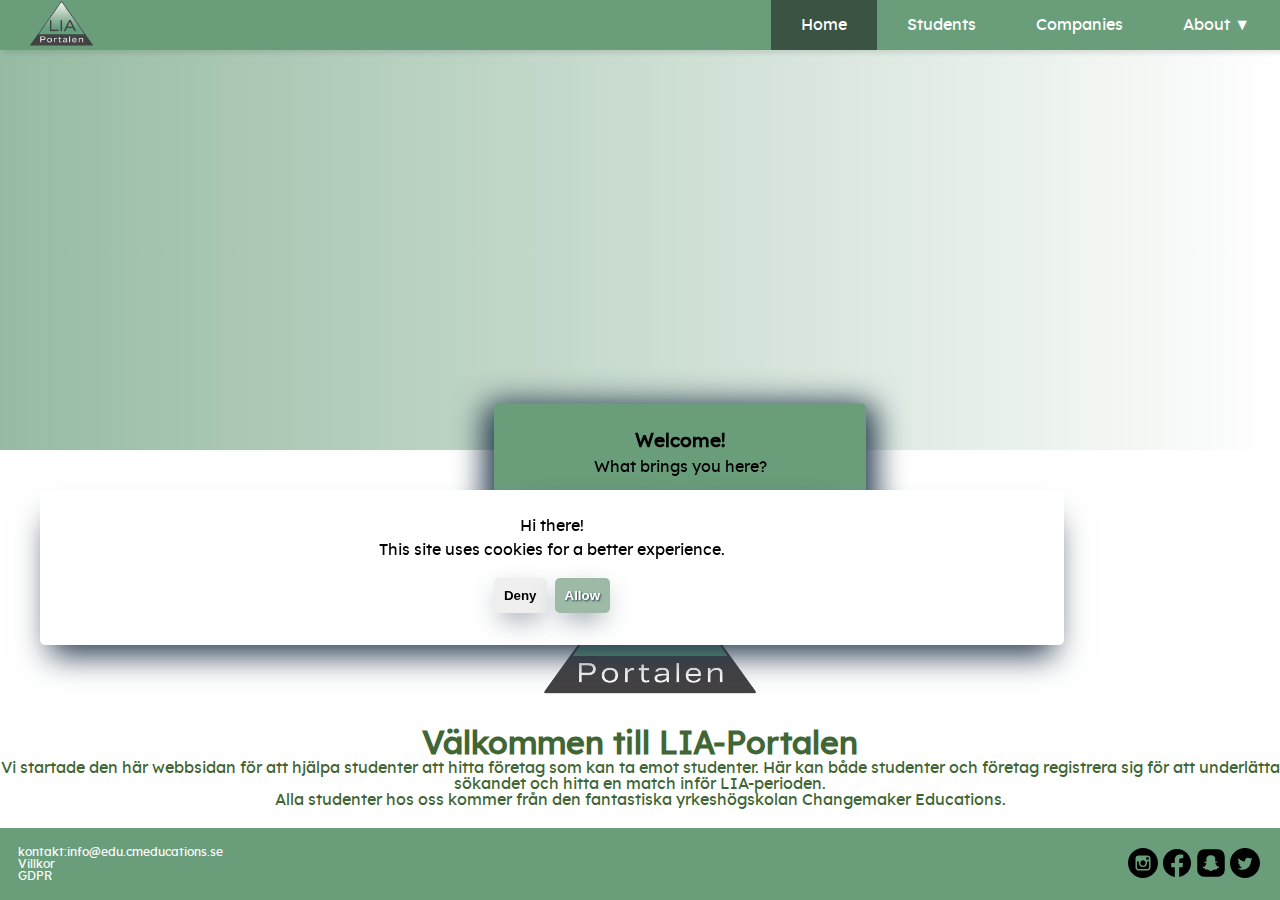
==== index.html @ 282dff03 "create popup when user enters home page, and some styling" ====
<!DOCTYPE html>
<html lang="en">
<head>
    <meta charset="UTF-8">
    <meta name="viewport" content="width=device-width, initial-scale=1.0">
    <title>LIA-Portalen</title>
    <link rel="icon" href="./images/lia-logo2.png" type="image/.png">
    <link rel="apple-touch-icon" href="./images/lia-logo2.png">
    <link rel="stylesheet" href="./styles/styles.css">
    <link rel="stylesheet" href="./styles/typography.css">
    <script src="./js/jquery-3.7.1.min.js"></script>
    <script src="./js/main.js" defer></script>
</head>
<body>
    <header>
        <nav>
            <ul class="sidebar">
            </ul>
            <ul class="navbar">
            </ul>
        </nav>
        <div class="hero-img">
        </div>
    </header>
    <section class="main-content">
    </section>
        <div class="container">
            <img src="./images/lia-logo2.png" alt="lia" height="200">
            <div class="text-container">
                <h1>Välkommen till LIA-Portalen</h1>
              <p>Vi startade den här webbsidan för att hjälpa studenter att hitta företag som kan ta emot studenter. Här kan både studenter och företag registrera sig för att underlätta sökandet och hitta en match inför LIA-perioden.</p>
              <p>Alla studenter hos oss kommer från den fantastiska yrkeshögskolan Changemaker Educations.</p>
            </div>
        </div>
    <footer class="footer">
    </footer>
</body>
</html>
---- styles/styles.css ----
:root {
    --dark-color: rgb(57, 63, 59);
    --hover-greenish: rgb(156, 186, 166);
    --main-greenish: rgb(106, 158, 123);
    --nav-active-color: rgb(59, 83, 67);
    --light-text-color: rgb(255, 255, 255);
    --shadow-color: rgb(38, 57, 77);
}

* {
    box-sizing: border-box;
    margin: 0;
    padding: 0;
}

html {
    height: 100vh;
}

body {
    font-family: Lexend, Verdana, Geneva, Tahoma, sans-serif;
    display: flex;
    flex-direction: column;
    min-height: 100%;
    margin: 0;
}

nav {
    background-color: var(--main-greenish);
    box-shadow: 3px 3px 5px rgba(0, 0, 0, 0.1);
    position: relative;
    z-index: 999;
}

nav ul {
    align-items: center;
    display: flex;
    justify-content: flex-end;
    list-style: none;
    width: 100%;
}

nav li {
    height: 50px; 
}

nav a {
    align-items: center;
    color: var(--light-text-color);
    display: flex;
    height: 100%;
    padding: 0 30px;
    text-decoration: none;
}

nav a:hover {
    background-color: var(--hover-greenish);
}

nav .sidebar li:first-child {
    justify-content: flex-end;
}

.sidebar {
    align-items: flex-start;
    background-color: rgba(106, 158, 123, 0.7);
    backdrop-filter: blur(10px);
    box-shadow: -10px 0 10px rgba(0, 0, 0, 0.1);
    display: none;
    flex-direction: column;
    height: 100vh;
    justify-content: flex-start;
    right: 0;
    position: fixed;
    top: 0;
    width: 350px;
    z-index: 999;
}

.sidebar li {
    width: 100%;
}

.sidebar a {
    width: 100%;
}

.submenu {
    background-color: rgba(117, 150, 127, 0.7);
    backdrop-filter: blur(5px);
    box-shadow: 3px 3px 5px rgba(0, 0, 0, 0.3);
    display: none;
    flex-direction: column;
    position: absolute;
    text-align: center;
    z-index: 1100;
}

.submenu li {
    border-bottom: 1px solid var(--nav-hover-color);
    height: 50px;
    width: 100%;
}

.submenu.open {
    display: flex;
}

nav ul li  {
    position: relative;
}

.navbar > li:first-child {
    margin-right: auto;
}

.active {
    background-color: var(--nav-active-color);
}

.viewOnDesktop {
    display: none;
}

.menubutton a img, .closebutton a img {
    height: 26px; 
}

.logo img {
    height: 48px;
    background-color: var(--main-greenish);
}

.navbar .logo a:hover,
.sidebar .logo a:hover,
.logo.active {
    background: var(--main-greenish);
}

.container {
    align-items: center;
    text-align: center;
    color: #3F6634;
    font-size: 1rem;
    max-width: 100%;
    padding-bottom: 20px; 
  }
  
  .text-container {
    text-align: center;
  }

  .container img {
    margin-left: 20px;
    padding: 20px;
  }

.hero-img {
    background-image:linear-gradient(to right, rgba(106, 158, 123, 0.7) 0%, rgba(0, 128, 128, 0) 100%), url(../images/hero-mobile.jpg);
    background-size: cover;
    display: flex;
    height: 300px;
    justify-content: flex-end;
}

h1 {
    text-align: center;
}

.main-content {
    flex-grow: 1;
    width: 100%;
}

.cookie {
    align-items: center;
    background-color: #fff;
    border-radius: 5px;
    box-shadow: 0px 20px 30px -10px var(--shadow-color);
    display: flex;
    flex-direction: column;
    margin: 40px; 
    padding: 24px;
    text-align: center;
    position: fixed;
}

.consent-box {
    z-index: 1000; 
    width: 80%;
}

.identify-user {
    background-color: var(--main-greenish);
    z-index: 900;
    box-shadow: 0px 10px 30px 10px var(--shadow-color);
    left: 50%;
    transform: translate(-50%, -50%);
}

.consent-box > *,
.identify-user > * {
    margin: 4px;
}

.button-wrapper {
  display: flex;
  justify-content: space-evenly;
  font-size: 2rem;
  padding: 8px 0 0;
}

.cookie-btn,
.identifier-button {
    border: none;
    border-radius: 5px;
    margin: 4px;
    padding: 10px;
    font-weight: 700;
    box-shadow: 0px 10px 30px -10px var(--shadow-color);
    cursor: pointer;
}

.identifier-button {
    width: 150px;
}

.allow {
    background-color: var(--hover-greenish);
    color: var(--light-text-color);
    text-shadow: 1px 1px 2px var(--shadow-color);
}

.deny:hover {
    box-shadow: 0px 0px 15px 5px rgb(228, 144, 144);
}

.allow:hover {
    box-shadow: 0px 0px 15px 10px rgb(146, 202, 165);
}

.identifier-button:hover {
    box-shadow: 0px 0px 15px 10px var(--hover-greenish);
}

footer {
    color: var(--light-text-color);
    background-color: var(--main-greenish);
    padding: 12px;
    display: flex;
    align-items: center;
    justify-content: space-between;
}
 
footer > * {
    font-size: 12px;
    margin: 6px;
    cursor: pointer;
}

.footer-info a {
    text-decoration: none;
    color: var(--light-text-color);
}

.footer-info a:hover {
    color: var(--nav-active-color);
}

.footer-social {
    display: flex;
}

 
footer img {
    margin: 2px;
}

.disable-cookie-button {
        background-color: var(--main-greenish);
        border: 1px solid var(--hover-greenish);
        border-radius: 5px;
        color: var(--light-text-color);
        cursor: pointer;
        padding: 4px;
    }

.disable-cookie-button:hover {
    background-color: var(--hover-greenish);
}

@media(max-width: 400px){
    .sidebar {
        width: 100%;
    }

    .button-wrapper {
        display: flex;
        flex-direction: column;
    }   

    footer {
        flex-direction: column;
    }

    .footer-info {
        display: flex;
        flex-direction: column;
        text-align: center;
    }



}

@media screen and (min-width: 769px) {
    nav a {
        justify-content: center;
    }
    
    .navbar li:not(.menubutton) {
        display: block;
    }

    .hero-img {
        background-image:linear-gradient(to right, rgba(106, 158, 123, 0.7) 0%, rgba(0, 128, 128, 0) 100%), url(../images/hero-desktop.jpg);
        background-size: cover;
        height: 400px;
    }

    .menubutton {
        display: none;
    }

    .viewOnDesktop {
        display: flex;
    }
    
}
---- styles/typography.css ----
@font-face {
    font-family: "lexend";
    src: url("../webfonts/lexend/lexend-variablefont_wght-webfont.woff");
}


@font-face {
    font-family: "lexend";
    src: url("../webfonts/lexend/lexend-variablefont_wght-webfont.woff2");
}
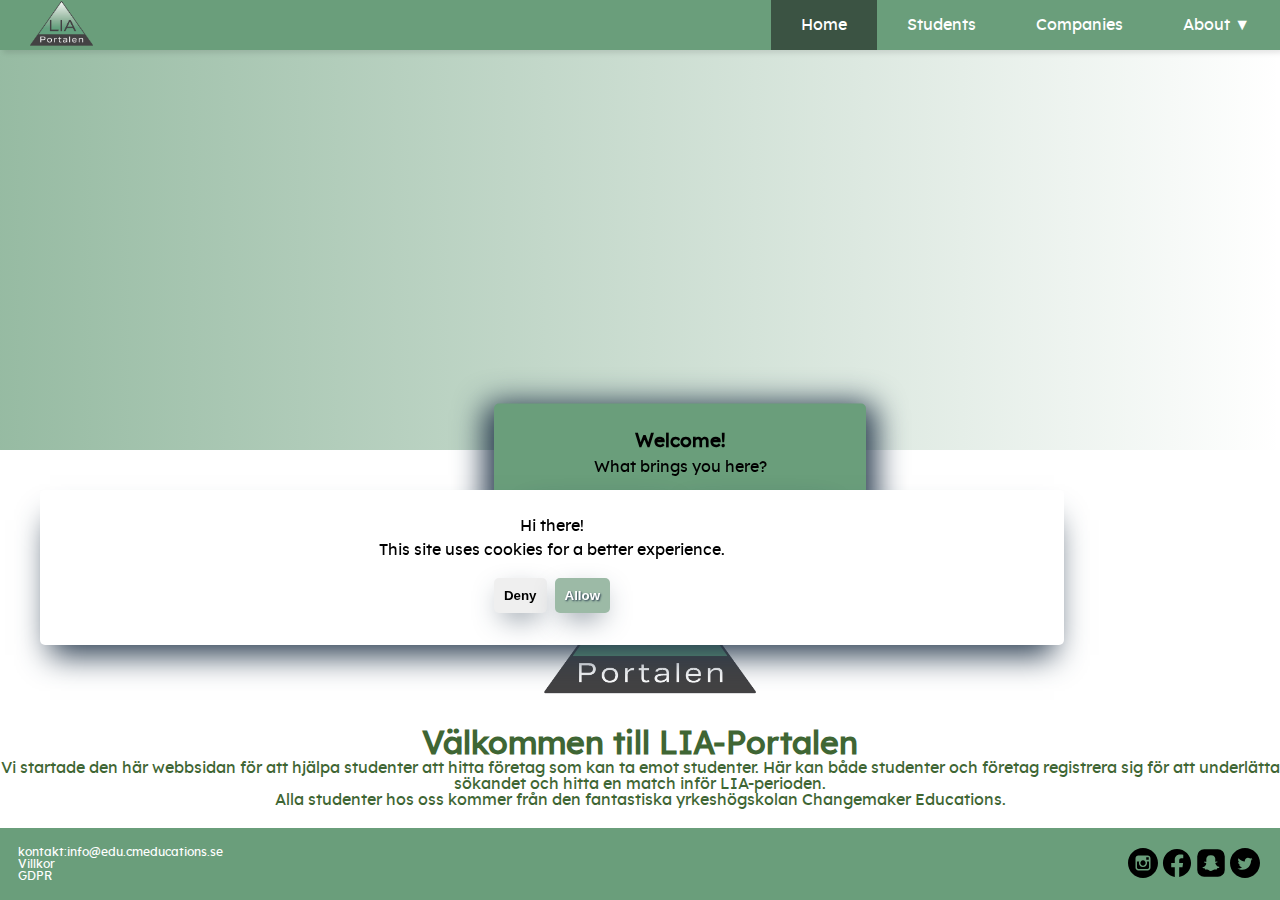
==== commit 5ac07aaf: "create cookies that identifies user" ====
--- a/index.html
+++ b/index.html
@@ -28,8 +28,8 @@
             <img src="./images/lia-logo2.png" alt="lia" height="200">
             <div class="text-container">
                 <h1>Välkommen till LIA-Portalen</h1>
-              <p>Vi startade den här webbsidan för att hjälpa studenter att hitta företag som kan ta emot studenter. Här kan både studenter och företag registrera sig för att underlätta sökandet och hitta en match inför LIA-perioden.</p>
-              <p>Alla studenter hos oss kommer från den fantastiska yrkeshögskolan Changemaker Educations.</p>
+                <p>Vi startade den här webbsidan för att hjälpa studenter att hitta företag som kan ta emot studenter. Här kan både studenter och företag registrera sig för att underlätta sökandet och hitta en match inför LIA-perioden.</p>
+                <p>Alla studenter hos oss kommer från den fantastiska yrkeshögskolan Changemaker Educations.</p>
             </div>
         </div>
     <footer class="footer">
--- a/styles/styles.css
+++ b/styles/styles.css
@@ -192,10 +192,10 @@
 
 .identify-user {
     background-color: var(--main-greenish);
-    z-index: 900;
     box-shadow: 0px 10px 30px 10px var(--shadow-color);
     left: 50%;
     transform: translate(-50%, -50%);
+    z-index: 900;
 }
 
 .consent-box > *,
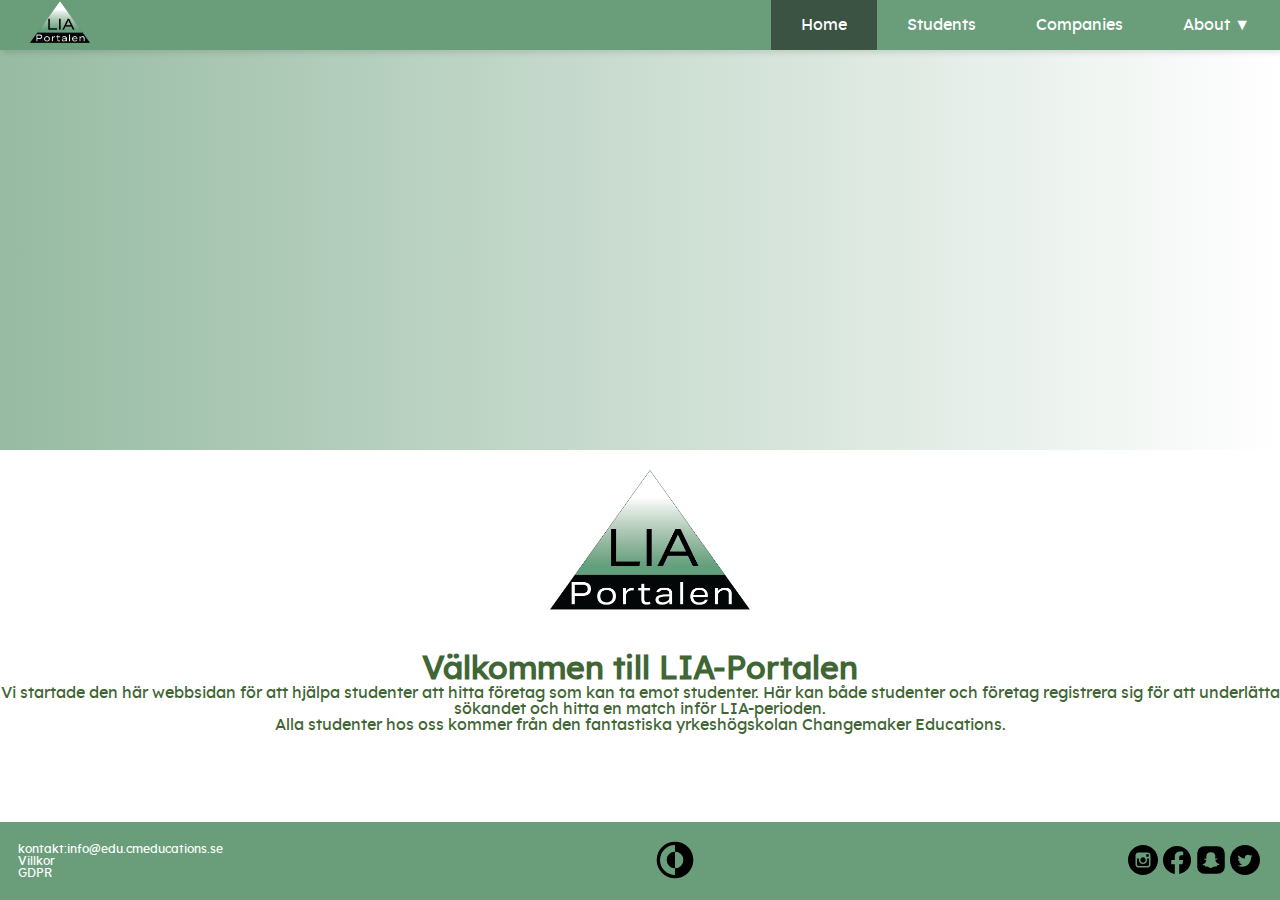
==== commit 65fa095a: "fixed navbar in darkmode, added new logo in black" ====
--- a/index.html
+++ b/index.html
@@ -10,6 +10,7 @@
     <link rel="stylesheet" href="./styles/typography.css">
     <script src="./js/jquery-3.7.1.min.js"></script>
     <script src="./js/main.js" defer></script>
+
 </head>
 <body>
     <header>
@@ -22,17 +23,18 @@
         <div class="hero-img">
         </div>
     </header>
-    <section class="main-content">
-    </section>
+    <!-- <section class="main-content">
+    </section> -->
         <div class="container">
-            <img src="./images/lia-logo2.png" alt="lia" height="200">
-            <div class="text-container">
+            <img src="./images/darkmode-logo.png" alt="lia" height="200">
+            <div class="text-container" >
                 <h1>Välkommen till LIA-Portalen</h1>
-                <p>Vi startade den här webbsidan för att hjälpa studenter att hitta företag som kan ta emot studenter. Här kan både studenter och företag registrera sig för att underlätta sökandet och hitta en match inför LIA-perioden.</p>
-                <p>Alla studenter hos oss kommer från den fantastiska yrkeshögskolan Changemaker Educations.</p>
+              <p>Vi startade den här webbsidan för att hjälpa studenter att hitta företag som kan ta emot studenter. Här kan både studenter och företag registrera sig för att underlätta sökandet och hitta en match inför LIA-perioden.</p>
+              <p>Alla studenter hos oss kommer från den fantastiska yrkeshögskolan Changemaker Educations.</p>
             </div>
         </div>
-    <footer class="footer">
-    </footer>
+          <footer class="footer">
+            
+          </footer>
 </body>
 </html>--- a/styles/styles.css
+++ b/styles/styles.css
@@ -5,7 +5,14 @@
     --nav-active-color: rgb(59, 83, 67);
     --light-text-color: rgb(255, 255, 255);
     --shadow-color: rgb(38, 57, 77);
-}
+
+    --darkmode-blackish: rgb(34, 34, 34);
+    --darkmode-grey: rgb(61, 61, 61);
+    --darkmode-hover: rgb(61, 66, 60);
+    --darkmode-active: rgb(116, 116, 116);
+}
+
+
 
 * {
     box-sizing: border-box;
@@ -23,6 +30,10 @@
     flex-direction: column;
     min-height: 100%;
     margin: 0;
+}
+
+.main-content {
+    min-height: 10%;
 }
 
 nav {
@@ -106,6 +117,10 @@
     display: flex;
 }
 
+.submenu-toggle {
+    cursor: pointer;
+}
+
 nav ul li  {
     position: relative;
 }
@@ -126,9 +141,11 @@
     height: 26px; 
 }
 
-.logo img {
+.nav-logo {
     height: 48px;
-    background-color: var(--main-greenish);
+    /*background-color: var(--main-greenish);
+    border-top-left-radius: 50%;
+    border-top-right-radius: 50%;*/
 }
 
 .navbar .logo a:hover,
@@ -137,6 +154,27 @@
     background: var(--main-greenish);
 }
 
+.darkmode-black .navbar .logo a:hover,
+.darkmode-black .navbar .logo.active a {
+    background-color: var(--darkmode-blackish);
+}
+
+
+.darkmode-black .sidebar .logo a:hover,
+.darkmode-black .logo.active,
+.darkmode-black .navbar-item.active,
+.darkmode-black .submenu-item.active,
+nav.darkmode-black a:hover {
+    background: var(--darkmode-hover);
+}
+
+.darkmode-black .navbar-item.active,
+.darkmode-black .submenu-item.active,
+.darkmode-black .sidebar .active {
+    background: var(--darkmode-active);
+}
+
+
 .container {
     align-items: center;
     text-align: center;
@@ -144,6 +182,7 @@
     font-size: 1rem;
     max-width: 100%;
     padding-bottom: 20px; 
+    flex-grow: 1;
   }
   
   .text-container {
@@ -172,8 +211,7 @@
     width: 100%;
 }
 
-.cookie {
-    align-items: center;
+.cookie-box {
     background-color: #fff;
     border-radius: 5px;
     box-shadow: 0px 20px 30px -10px var(--shadow-color);
@@ -182,24 +220,12 @@
     margin: 40px; 
     padding: 24px;
     text-align: center;
+    z-index: 1000; 
     position: fixed;
-}
-
-.consent-box {
-    z-index: 1000; 
     width: 80%;
 }
 
-.identify-user {
-    background-color: var(--main-greenish);
-    box-shadow: 0px 10px 30px 10px var(--shadow-color);
-    left: 50%;
-    transform: translate(-50%, -50%);
-    z-index: 900;
-}
-
-.consent-box > *,
-.identify-user > * {
+.cookie-box > * {
     margin: 4px;
 }
 
@@ -210,8 +236,7 @@
   padding: 8px 0 0;
 }
 
-.cookie-btn,
-.identifier-button {
+.cookie-btn {
     border: none;
     border-radius: 5px;
     margin: 4px;
@@ -221,10 +246,6 @@
     cursor: pointer;
 }
 
-.identifier-button {
-    width: 150px;
-}
-
 .allow {
     background-color: var(--hover-greenish);
     color: var(--light-text-color);
@@ -237,10 +258,6 @@
 
 .allow:hover {
     box-shadow: 0px 0px 15px 10px rgb(146, 202, 165);
-}
-
-.identifier-button:hover {
-    box-shadow: 0px 0px 15px 10px var(--hover-greenish);
 }
 
 footer {
@@ -256,6 +273,7 @@
     font-size: 12px;
     margin: 6px;
     cursor: pointer;
+    flex-wrap: wrap;
 }
 
 .footer-info a {
@@ -269,10 +287,11 @@
 
 .footer-social {
     display: flex;
+    flex-wrap: nowrap;
 }
 
  
-footer img {
+.social-img {
     margin: 2px;
 }
 
@@ -294,11 +313,6 @@
         width: 100%;
     }
 
-    .button-wrapper {
-        display: flex;
-        flex-direction: column;
-    }   
-
     footer {
         flex-direction: column;
     }
@@ -308,9 +322,6 @@
         flex-direction: column;
         text-align: center;
     }
-
-
-
 }
 
 @media screen and (min-width: 769px) {
@@ -338,3 +349,25 @@
     
 }
 
+.darkmode-black,
+.darkmode-black .sidebar,
+.darkmode-black .submenu {
+    background-color: var(--darkmode-blackish);
+    color: white;
+}
+
+.darkmode-grey {
+    background-color: var(--darkmode-grey);
+    color: white;
+}
+
+.darkmode-gradient {
+    background-image: linear-gradient(to right, rgba(0, 0, 0, 0.7) 0%, rgba(0, 0, 0, 0) 100%), url(../images/hero-desktop.jpg);
+}
+
+
+
+
+/* .darkmode-grey .navbar:hover {
+    background-color: var(--darkmode-hover);
+} */
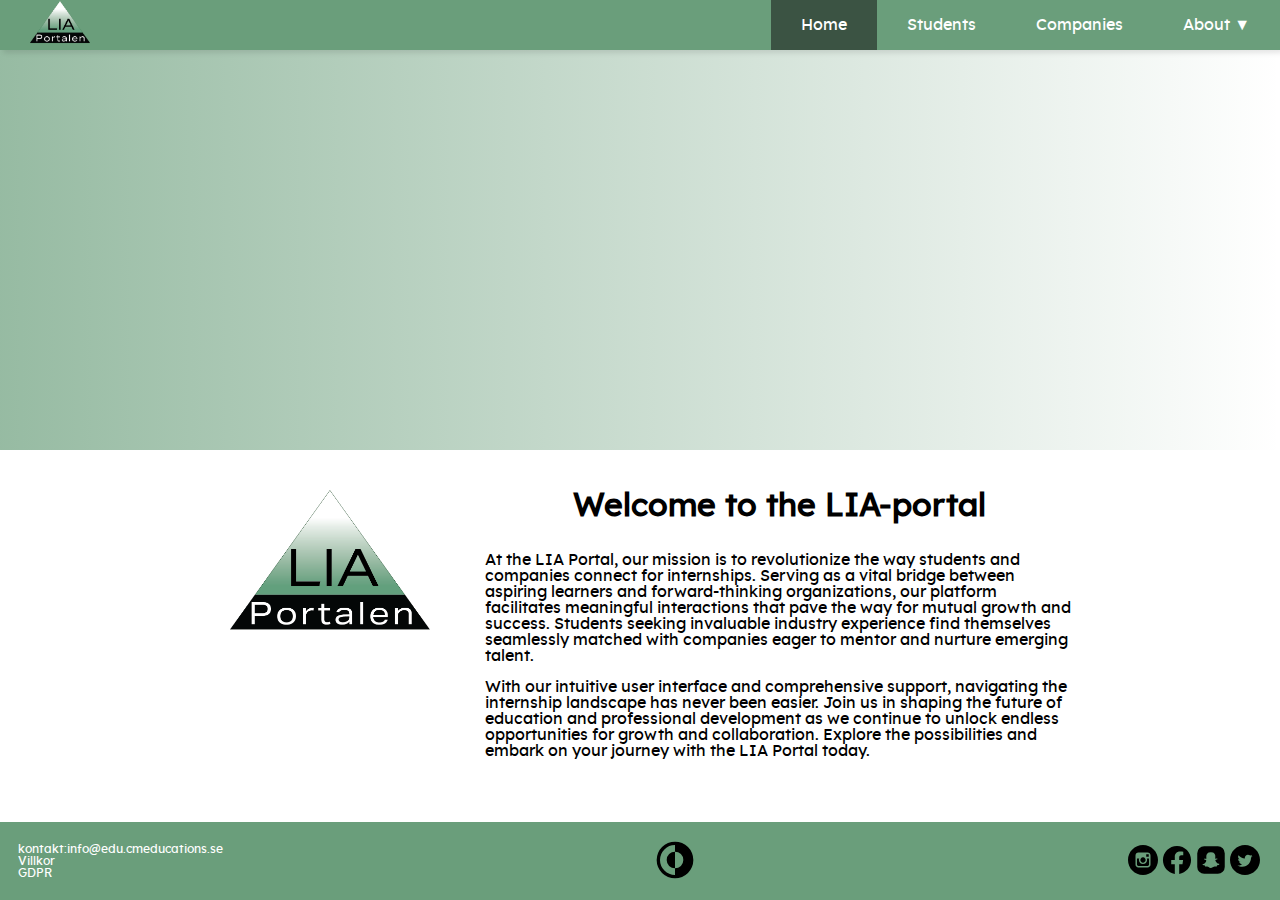
==== commit 733addeb: "restyled home main-content" ====
--- a/index.html
+++ b/index.html
@@ -28,9 +28,9 @@
         <div class="container">
             <img src="./images/darkmode-logo.png" alt="lia" height="200">
             <div class="text-container" >
-                <h1>Välkommen till LIA-Portalen</h1>
-              <p>Vi startade den här webbsidan för att hjälpa studenter att hitta företag som kan ta emot studenter. Här kan både studenter och företag registrera sig för att underlätta sökandet och hitta en match inför LIA-perioden.</p>
-              <p>Alla studenter hos oss kommer från den fantastiska yrkeshögskolan Changemaker Educations.</p>
+                <h1>Welcome to the LIA-portal</h1>
+                <p>At the LIA Portal, our mission is to revolutionize the way students and companies connect for internships. Serving as a vital bridge between aspiring learners and forward-thinking organizations, our platform facilitates meaningful interactions that pave the way for mutual growth and success. Students seeking invaluable industry experience find themselves seamlessly matched with companies eager to mentor and nurture emerging talent.</p> 
+                <p>With our intuitive user interface and comprehensive support, navigating the internship landscape has never been easier. Join us in shaping the future of education and professional development as we continue to unlock endless opportunities for growth and collaboration. Explore the possibilities and embark on your journey with the LIA Portal today.</p>
             </div>
         </div>
           <footer class="footer">
--- a/styles/styles.css
+++ b/styles/styles.css
@@ -176,17 +176,24 @@
 
 
 .container {
-    align-items: center;
-    text-align: center;
-    color: #3F6634;
+    /* align-items: center;
+    text-align: center; */
     font-size: 1rem;
     max-width: 100%;
-    padding-bottom: 20px; 
+    padding: 20px; 
     flex-grow: 1;
+    display: flex;
+    justify-content: center;
+    flex-wrap: wrap;
   }
   
   .text-container {
-    text-align: center;
+    
+    width: 90%;
+  }
+
+  .text-container p {
+    margin: 15px;
   }
 
   .container img {
@@ -204,6 +211,7 @@
 
 h1 {
     text-align: center;
+    margin: 0 0 30px 0;
 }
 
 .main-content {
@@ -349,6 +357,27 @@
     
 }
 
+@media screen and (min-width: 1025px) {
+    
+    h1 {
+        margin-top: 20px;
+    }
+
+    .text-container {
+        width: 50%;
+        max-width: 870px;
+    }
+    
+    .text-container p {
+        margin: 15px;
+    }
+    
+    .container img {
+        margin-right: 20px;
+        padding: 20px;
+    }
+}
+
 .darkmode-black,
 .darkmode-black .sidebar,
 .darkmode-black .submenu {
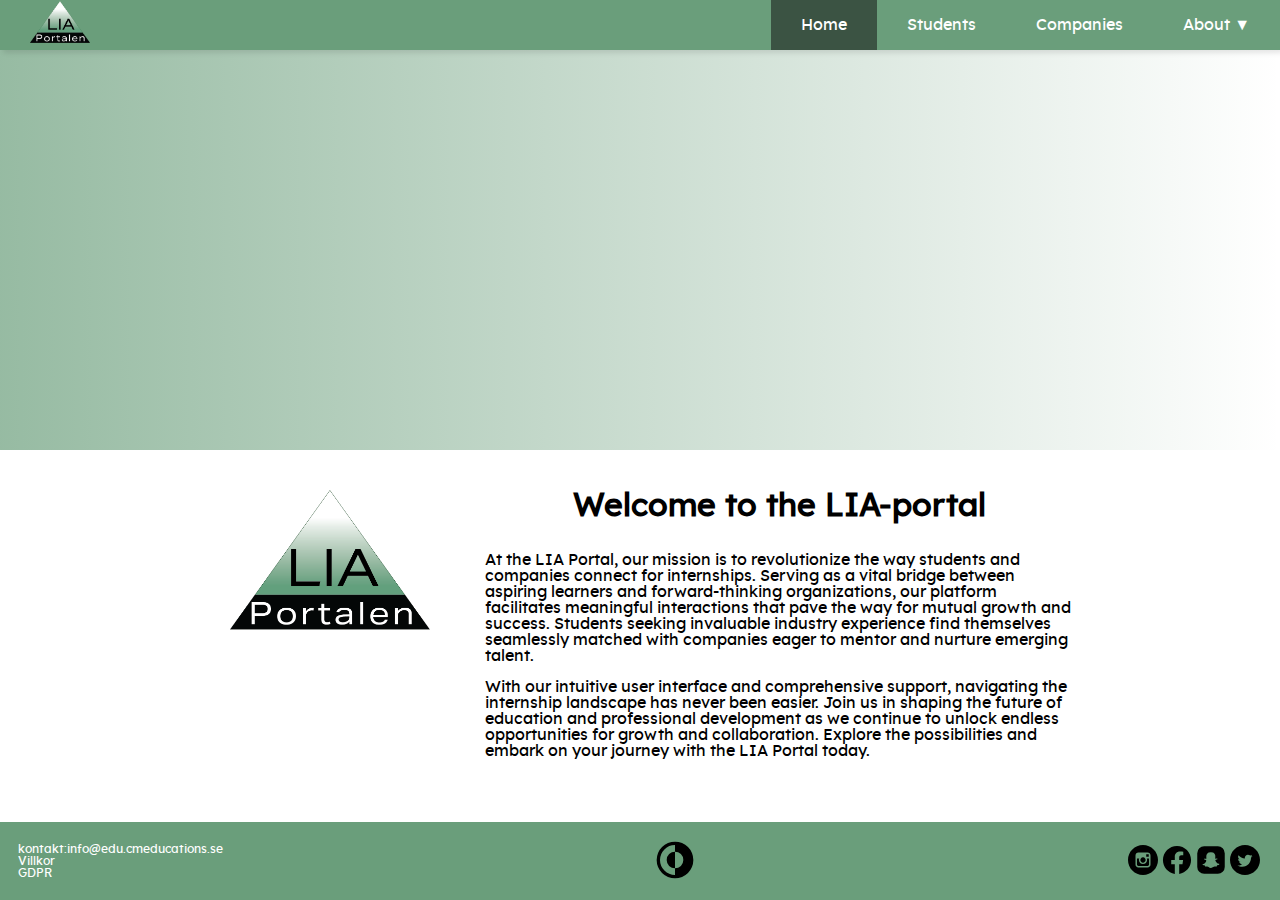
==== commit 255c4ab3: "Merge branch 'main' into identify-user" ====
--- a/index.html
+++ b/index.html
@@ -10,7 +10,6 @@
     <link rel="stylesheet" href="./styles/typography.css">
     <script src="./js/jquery-3.7.1.min.js"></script>
     <script src="./js/main.js" defer></script>
-
 </head>
 <body>
     <header>
@@ -33,8 +32,7 @@
                 <p>With our intuitive user interface and comprehensive support, navigating the internship landscape has never been easier. Join us in shaping the future of education and professional development as we continue to unlock endless opportunities for growth and collaboration. Explore the possibilities and embark on your journey with the LIA Portal today.</p>
             </div>
         </div>
-          <footer class="footer">
-            
-          </footer>
+    <footer class="footer">
+    </footer>
 </body>
 </html>--- a/styles/styles.css
+++ b/styles/styles.css
@@ -11,8 +11,6 @@
     --darkmode-hover: rgb(61, 66, 60);
     --darkmode-active: rgb(116, 116, 116);
 }
-
-
 
 * {
     box-sizing: border-box;
@@ -159,7 +157,6 @@
     background-color: var(--darkmode-blackish);
 }
 
-
 .darkmode-black .sidebar .logo a:hover,
 .darkmode-black .logo.active,
 .darkmode-black .navbar-item.active,
@@ -173,7 +170,6 @@
 .darkmode-black .sidebar .active {
     background: var(--darkmode-active);
 }
-
 
 .container {
     /* align-items: center;
@@ -219,32 +215,59 @@
     width: 100%;
 }
 
-.cookie-box {
+.consent-box {
+    animation: slideIn 1s ease-in-out forwards;
     background-color: #fff;
     border-radius: 5px;
-    box-shadow: 0px 20px 30px -10px var(--shadow-color);
+    box-shadow: 0px 20px 30px 10px var(--shadow-color);
     display: flex;
     flex-direction: column;
-    margin: 40px; 
-    padding: 24px;
     text-align: center;
+    height: min-content;
+    width: 100%;
+    padding: 16px;
+    position: fixed;
+    bottom: 0;
+    right: -360px;
     z-index: 1000; 
-    position: fixed;
-    width: 80%;
-}
-
-.cookie-box > * {
+}
+
+.identify-user {
+    align-items: center;
+    border-radius: 5px;
+    box-shadow: 0px 10px 30px 10px var(--shadow-color);
+    background-color: rgba(106, 158, 123, 0.445);
+    display: flex;
+    justify-content: space-between;
+    padding: 10px;
+    text-align: left;
+    margin: 40px 0px ;
+    position: absolute;
+    top: 0;
+    left: 0;
+    width: 100%;
+    z-index: 900;
+    opacity: 0;
+    animation: fadeIn 1s ease-in-out forwards;
+}
+
+.consent-box > *,
+.identify-user > * {
     margin: 4px;
 }
 
 .button-wrapper {
   display: flex;
   justify-content: space-evenly;
-  font-size: 2rem;
   padding: 8px 0 0;
 }
 
-.cookie-btn {
+.identify-user > .button-wrapper {
+    flex-direction: column;
+}
+
+.cookie-btn,
+.identifier-button {
     border: none;
     border-radius: 5px;
     margin: 4px;
@@ -260,12 +283,12 @@
     text-shadow: 1px 1px 2px var(--shadow-color);
 }
 
-.deny:hover {
-    box-shadow: 0px 0px 15px 5px rgb(228, 144, 144);
-}
-
-.allow:hover {
-    box-shadow: 0px 0px 15px 10px rgb(146, 202, 165);
+.cookie-btn:hover {
+    box-shadow: 0px 20px 30px -10px var(--shadow-color);
+}
+
+.identifier-button:hover {
+    box-shadow: 0px 0px 10px 5px var(--hover-greenish);
 }
 
 footer {
@@ -298,7 +321,6 @@
     flex-wrap: nowrap;
 }
 
- 
 .social-img {
     margin: 2px;
 }
@@ -316,6 +338,18 @@
     background-color: var(--hover-greenish);
 }
 
+@keyframes slideIn {
+    to {
+        right: 0;
+    }
+}
+
+@keyframes fadeIn {
+    to {
+        opacity: 1;
+    }
+}
+
 @media(max-width: 400px){
     .sidebar {
         width: 100%;
@@ -332,6 +366,16 @@
     }
 }
 
+@media screen and (min-width: 400px) {
+    .consent-box {
+        width: 320px;
+        position: fixed;
+        bottom: 0;
+        right: -328px;
+        margin:8px;
+    }
+}
+
 @media screen and (min-width: 769px) {
     nav a {
         justify-content: center;
@@ -354,7 +398,7 @@
     .viewOnDesktop {
         display: flex;
     }
-    
+
 }
 
 @media screen and (min-width: 1025px) {
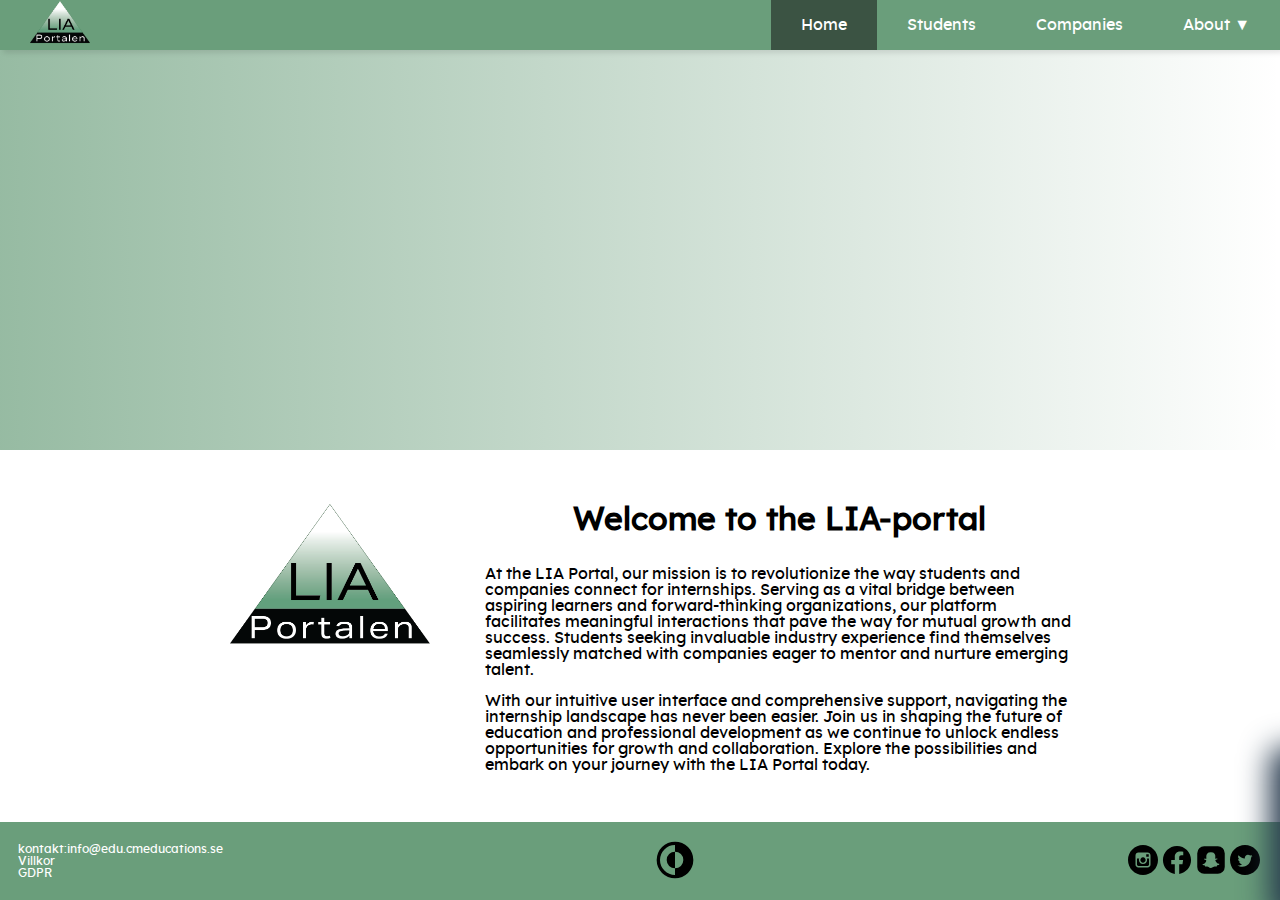
==== commit 0837c141: "uncomment outcommented section in index.html for cookie to be displayed" ====
--- a/index.html
+++ b/index.html
@@ -22,8 +22,8 @@
         <div class="hero-img">
         </div>
     </header>
-    <!-- <section class="main-content">
-    </section> -->
+    <section class="main-content">
+    </section>
         <div class="container">
             <img src="./images/darkmode-logo.png" alt="lia" height="200">
             <div class="text-container" >
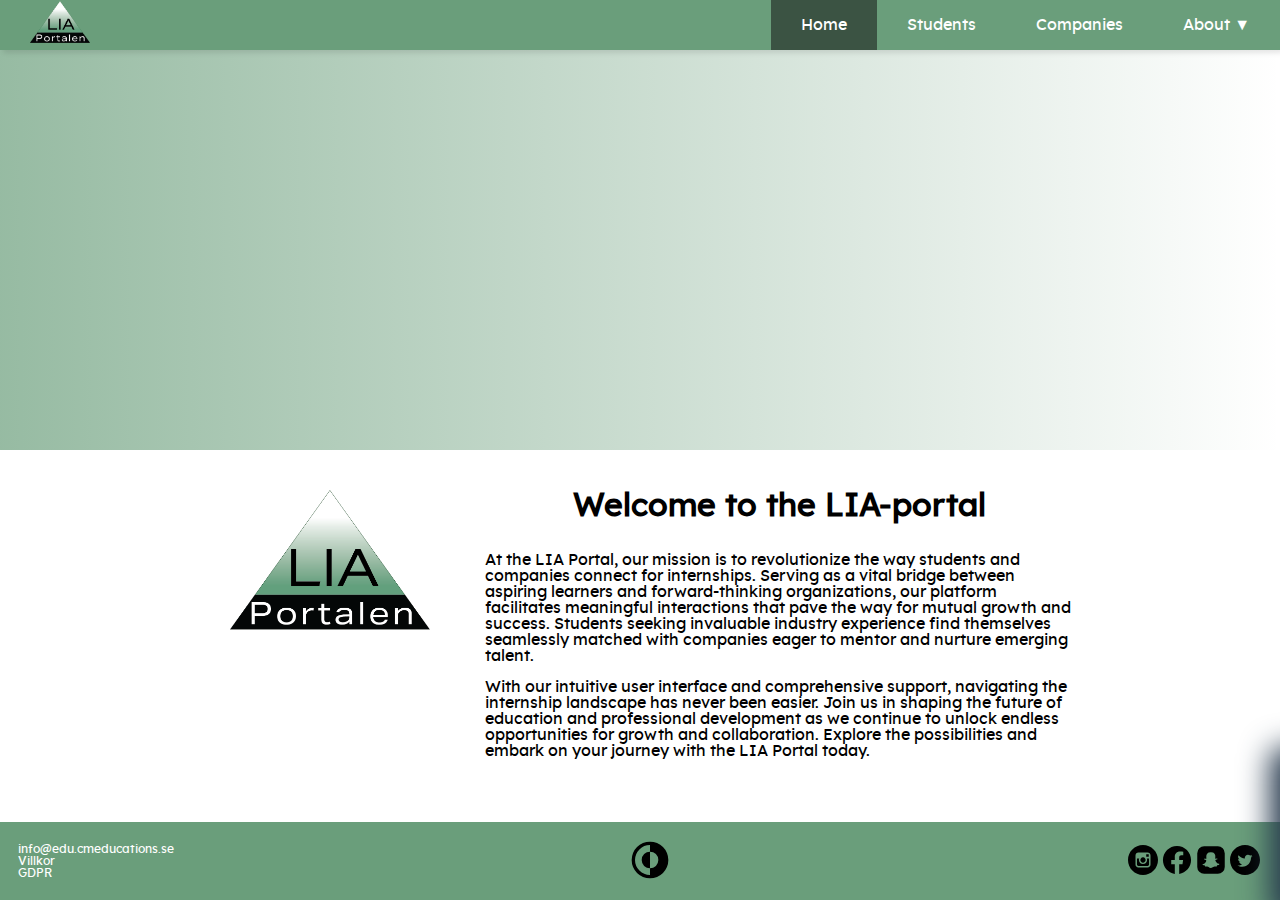
==== commit ddca5175: "move index.htmlcontainer inside main content" ====
--- a/index.html
+++ b/index.html
@@ -23,7 +23,6 @@
         </div>
     </header>
     <section class="main-content">
-    </section>
         <div class="container">
             <img src="./images/darkmode-logo.png" alt="lia" height="200">
             <div class="text-container" >
@@ -32,6 +31,7 @@
                 <p>With our intuitive user interface and comprehensive support, navigating the internship landscape has never been easier. Join us in shaping the future of education and professional development as we continue to unlock endless opportunities for growth and collaboration. Explore the possibilities and embark on your journey with the LIA Portal today.</p>
             </div>
         </div>
+    </section>
     <footer class="footer">
     </footer>
 </body>
--- a/styles/styles.css
+++ b/styles/styles.css
@@ -325,14 +325,14 @@
     margin: 2px;
 }
 
-.disable-cookie-button {
+/* .disable-cookie-button {
         background-color: var(--main-greenish);
         border: 1px solid var(--hover-greenish);
         border-radius: 5px;
         color: var(--light-text-color);
         cursor: pointer;
         padding: 4px;
-    }
+    } */
 
 .disable-cookie-button:hover {
     background-color: var(--hover-greenish);
@@ -353,10 +353,6 @@
 @media(max-width: 400px){
     .sidebar {
         width: 100%;
-    }
-
-    footer {
-        flex-direction: column;
     }
 
     .footer-info {
@@ -366,7 +362,13 @@
     }
 }
 
-@media screen and (min-width: 400px) {
+@media(max-width: 430px){
+    footer {
+        flex-direction: column;
+    }
+}
+
+@media screen and (min-width: 431px) {
     .consent-box {
         width: 320px;
         position: fixed;
@@ -375,6 +377,7 @@
         margin:8px;
     }
 }
+    
 
 @media screen and (min-width: 769px) {
     nav a {
